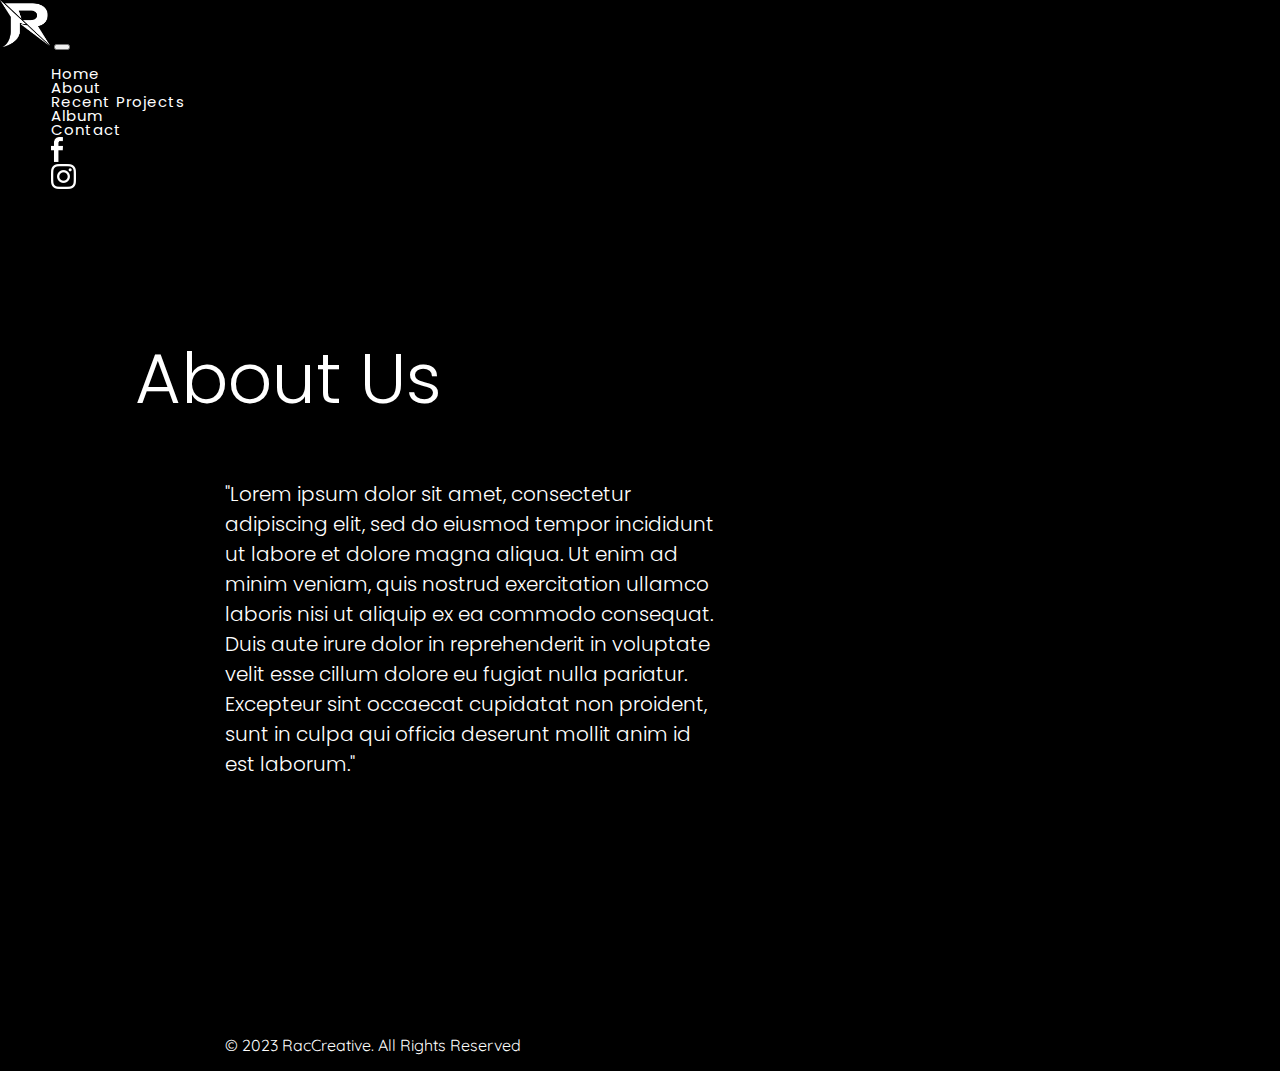
==== about.html @ 80e81a21 "Revised all" ====
<!DOCTYPE html>
<html lang="en">
  <head>
    <meta charset="UTF-8" />
    <meta http-equiv="X-UA-Compatible" content="IE=edge" />
    <meta name="viewport" content="width=device-width, initial-scale=1.0" />
    <title>Raccreative|IndividualProject</title>
    <link href="https://fonts.googleapis.com/css2?family=Poppins:ital,wght@0,100;0,200;0,300;0,400;0,500;0,600;0,700;1,100;1,200;1,300;1,400;1,500;1,600;1,700&display=swap" rel="stylesheet">
    <link href="https://fonts.googleapis.com/css2?family=Poppins:ital,wght@0,100;0,200;0,300;0,400;0,500;0,600;0,700;1,100;1,200;1,300;1,400;1,500;1,600;1,700&family=Quicksand:wght@300;400;500;600;700&display=swap" rel="stylesheet">
    <link href="https://cdn.jsdelivr.net/npm/bootstrap@5.1.3/dist/css/bootstrap.min.css" rel="stylesheet" integrity="sha384-1BmE4kWBq78iYhFldvKuhfTAU6auU8tT94WrHftjDbrCEXSU1oBoqyl2QvZ6jIW3" crossorigin="anonymous">
    <script src="https://cdn.jsdelivr.net/npm/bootstrap@5.1.3/dist/js/bootstrap.bundle.min.js" integrity="sha384-ka7Sk0Gln4gmtz2MlQnikT1wXgYsOg+OMhuP+IlRH9sENBO0LRn5q+8nbTov4+1p" crossorigin="anonymous"></script>
    <link href='https://unpkg.com/boxicons@2.1.4/css/boxicons.min.css' rel='stylesheet'>
    <link rel="stylesheet" href="css/styles.css">
  </head>
  <body>
    <!-- Homepage -->
    <div class="homepage">
        <!-- Header Start -->
        <div class="header"> 
            <nav class="navbar navbar-expand-lg navbar-light">
                <div class="container-fluid">
                  <a class="navbar-brand" href="index.html">
                    <img src="img/RaccreativeLogo.png" width="50" alt="Raccreative Logo">
                  </a>
                  <button class="navbar-toggler" type="button" data-bs-toggle="collapse" data-bs-target="#navbarSupportedContent" aria-controls="navbarSupportedContent" aria-expanded="false" aria-label="Toggle navigation">
                    <span class="navbar-toggler-icon"></span>
                  </button>
                  <div class="collapse navbar-collapse" id="navbarSupportedContent">
                    <ul class="navbar-nav ms-auto mt-2 mt-lg-0">
                      <li class="nav-item">
                        <a style="color:white" class="nav-link" href="index.html">Home</a>
                      </li>
                      <li class="nav-item">
                        <a style="color:white" class="nav-link" href="about.html">About</a>
                      </li>
                      <li class="nav-item">
                        <a style="color:white" class="nav-link" href="project.html">Recent Projects</a>
                      </li>
                      <li class="nav-item">
                        <a style="color:white" class="nav-link" href="album.html">Album</a>
                      </li>
                      <li class="nav-item">
                        <a style="color:white" class="nav-link" href="contact.html">Contact</a>
                      </li>
                      <li class="nav-item">
                        <a class="nav-link" href="https://www.facebook.com/Raccreativestudio"><img src="img\60fea6c83d624000048712b7.png" width="12" alt="facebook"></a>
                      </li>
                      <li class="nav-item">
                        <a class="nav-link" href="https://www.instagram.com/"><img src="img\instagramicon.png" width="25" alt="facebook"></a>
                      </li>
                    </ul>
                  </div>
                </div>
              </nav>
        </div>
        <!-- Header End -->
        <!-- Abut Us -->
        <div class="about--us">
          <h1 class="about-us-h1">About Us</h1>
            <p class="about-us-p">"Lorem ipsum dolor sit amet, consectetur adipiscing elit, sed do eiusmod tempor incididunt ut labore et dolore magna aliqua. 
              Ut enim ad minim veniam, quis nostrud exercitation ullamco laboris nisi ut aliquip ex ea commodo consequat. 
              Duis aute irure dolor in reprehenderit in voluptate velit esse cillum dolore eu fugiat nulla pariatur. 
              Excepteur sint occaecat cupidatat non proident, sunt in culpa qui officia deserunt mollit anim id est laborum."</p>
        </div>
        
        <!-- Footer Start -->
        <footer class="about-us-footer">
          <p>© 2023 RacCreative. All Rights Reserved</p>
        </footer>
        <!-- Footer End -->
    </div>
  </body>
</html>
---- css/styles.css ----
body{
    margin: 0 auto;
    padding: 0;
    box-sizing: border-box;
    font-family: 'Quicksand', sans-serif;  
    overflow-x: hidden;
    background-size: cover;
    background-color: rgb(0, 0, 0);
    color: rgb(255, 255, 255);
    
}

ul{
    list-style: none;
}

a{
    text-decoration: none !important;
    color: #ffffff;
    transition: all 0.5s ease-in-out;
}

a:hover{
    color: #0098d4 !important;
}

.navbar{
    position: relative;
}

.navbar ul li{
    position: relative;
    margin-left: 0.7rem;
    margin-right: 0.7rem;
}

.navbar ul li a{
    position: relative;
    display: block;
    font-family: "poppins", sans-serif;
    font-size: 15px;
    font-weight: 400;
    line-height: 14px;
    letter-spacing: 1px;
    color: white;

}


footer{
    text-align: left;
    padding-left: 25vh;
    padding-top: 40vh;
}

.about-us-footer{
    text-align: left;
    padding-left: 25vh;
    padding-top: 24.5vh;
}

.company-name{
    text-align: left;
    padding-left: 25vh;
    margin-top: 30vh;
    text-shadow: 2px 2px 5px rgba(0, 0, 0, 0.568);
}

h1{
    font-family: 'Poppins', sans-serif;
    font-size: 60px;
    font-weight: 450;
}

h3{
    font-family: 'Poppins', sans-serif;
    font-size: 30px;
    font-weight: 300;
    text-transform: uppercase;
    letter-spacing: 15px;
    
    
}

.about--us{
    text-align: left;
    padding-left: 15vh;
    margin-top: 15vh;
    
}

.about-us-h1{
    font-family: 'Poppins', sans-serif;
    font-size: 70px;
    font-weight: 300;
}

.about-us-p{
    margin-left: 10vh;
    inline-size: 500px;
    font-family: 'Poppins', sans-serif;
    font-size: 20px;
    font-weight: 300;


}
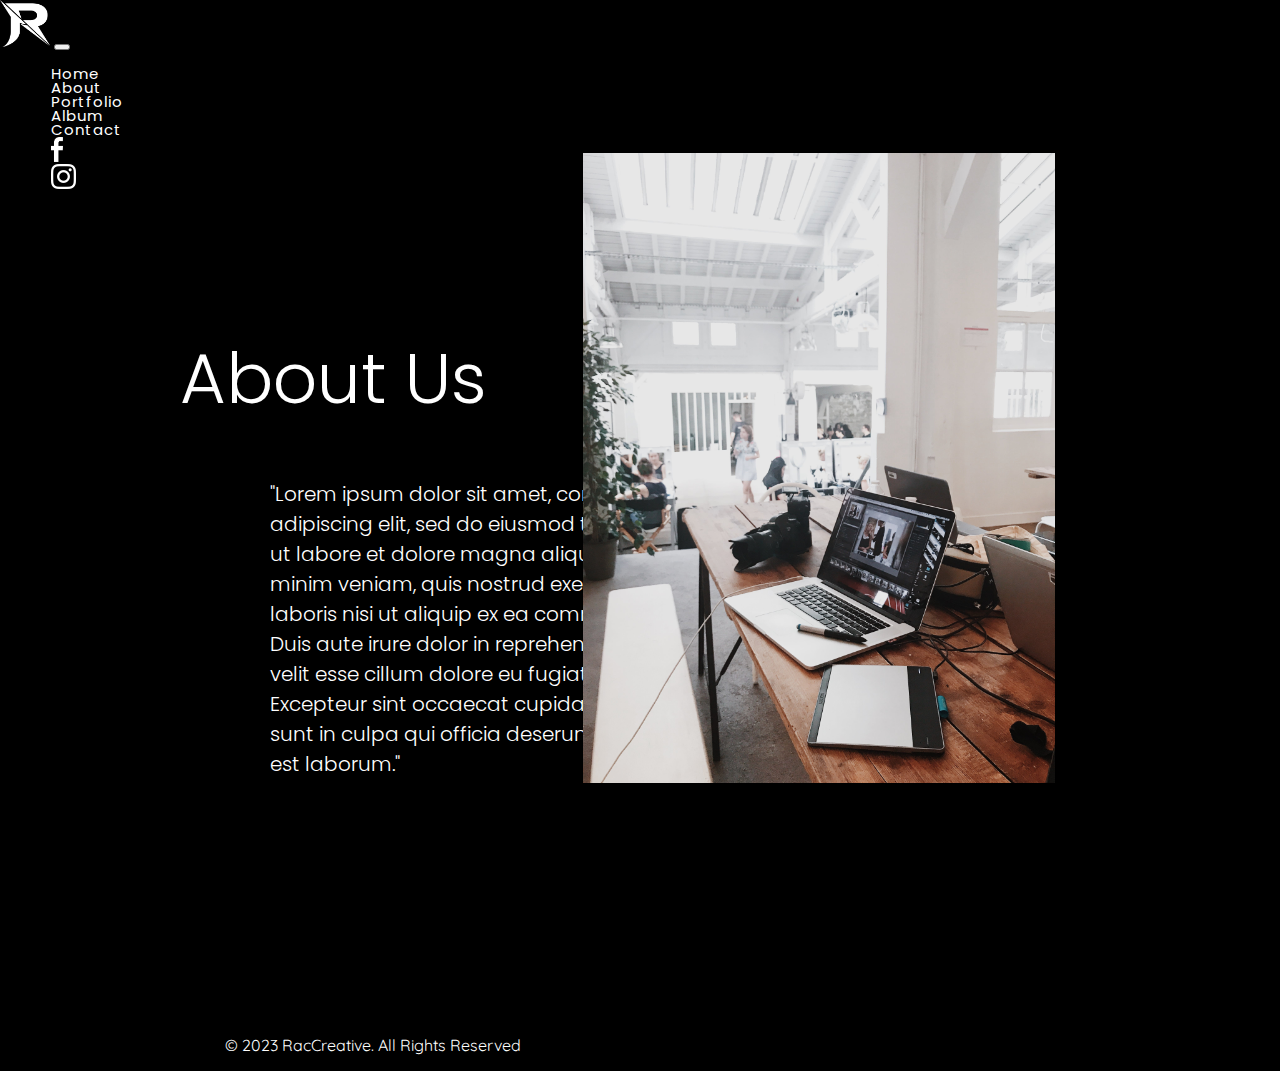
==== commit 9f7566a9: "Added portfolio page" ====
--- a/about.html
+++ b/about.html
@@ -34,7 +34,7 @@
                         <a style="color:white" class="nav-link" href="about.html">About</a>
                       </li>
                       <li class="nav-item">
-                        <a style="color:white" class="nav-link" href="project.html">Recent Projects</a>
+                        <a style="color:white" class="nav-link" href="project.html">Portfolio</a>
                       </li>
                       <li class="nav-item">
                         <a style="color:white" class="nav-link" href="album.html">Album</a>
@@ -43,10 +43,10 @@
                         <a style="color:white" class="nav-link" href="contact.html">Contact</a>
                       </li>
                       <li class="nav-item">
-                        <a class="nav-link" href="https://www.facebook.com/Raccreativestudio"><img src="img\60fea6c83d624000048712b7.png" width="12" alt="facebook"></a>
+                        <a class="nav-link" href="https://www.facebook.com/Raccreativestudio" target="_blank"><img src="img\60fea6c83d624000048712b7.png" width="12" alt="facebook"></a>
                       </li>
                       <li class="nav-item">
-                        <a class="nav-link" href="https://www.instagram.com/"><img src="img\instagramicon.png" width="25" alt="facebook"></a>
+                        <a class="nav-link" href="https://www.instagram.com/" target="_blank"><img src="img\instagramicon.png" width="25" alt="facebook"></a>
                       </li>
                     </ul>
                   </div>
@@ -56,12 +56,17 @@
         <!-- Header End -->
         <!-- Abut Us -->
         <div class="about--us">
+          
+            
+      
           <h1 class="about-us-h1">About Us</h1>
             <p class="about-us-p">"Lorem ipsum dolor sit amet, consectetur adipiscing elit, sed do eiusmod tempor incididunt ut labore et dolore magna aliqua. 
               Ut enim ad minim veniam, quis nostrud exercitation ullamco laboris nisi ut aliquip ex ea commodo consequat. 
               Duis aute irure dolor in reprehenderit in voluptate velit esse cillum dolore eu fugiat nulla pariatur. 
               Excepteur sint occaecat cupidatat non proident, sunt in culpa qui officia deserunt mollit anim id est laborum."</p>
+          <img class="about-us-image" src="img\pexels-flo-dahm-699459.jpg" alt="workdesk">
         </div>
+        
         
         <!-- Footer Start -->
         <footer class="about-us-footer">
--- a/css/styles.css
+++ b/css/styles.css
@@ -61,6 +61,7 @@
     padding-top: 24.5vh;
 }
 
+/* Homepage */
 .company-name{
     text-align: left;
     padding-left: 25vh;
@@ -83,21 +84,26 @@
     
     
 }
+/* End of Homepage */
 
+/* About Us */
 .about--us{
+    
     text-align: left;
-    padding-left: 15vh;
+    padding-left: 20vh;
     margin-top: 15vh;
     
 }
 
 .about-us-h1{
+    position: relative;
     font-family: 'Poppins', sans-serif;
     font-size: 70px;
     font-weight: 300;
 }
 
 .about-us-p{
+    position: relative;
     margin-left: 10vh;
     inline-size: 500px;
     font-family: 'Poppins', sans-serif;
@@ -105,4 +111,65 @@
     font-weight: 300;
 
 
+}
+
+.about-us-image{
+    position: absolute;
+    max-width: 70%;
+    max-height: 70%;
+    top: 17vh;
+    right: 25vh;
+    
+}
+/* about us */
+
+/* portfolio */
+
+.portfolio-images{
+    display: inline-block;
+    padding-top: 7vh;
+    margin-left: 35vh;
+    margin-right: auto;
+
+}
+
+.photography{
+    margin-left: 10vh;
+    width: 300px;
+    height: 500px;
+    object-fit: cover;
+}
+
+.marketing{
+    margin-left: 10vh;
+    width: 300px;
+    height: 500px;
+    object-fit: cover;
+    
+    
+}
+
+.logo{
+    margin-left: 10vh;
+    width: 300px;
+    height: 500px;
+    object-fit: cover;
+    
+
+}
+
+.project-footer{
+    text-align: left;
+    padding-left: 25vh;
+    padding-top: 13vh;
+}
+
+.recent-projects{
+    position: relative;
+    padding-top: 2vh;
+    margin-left: 10vh;
+    /* inline-size: 500px; */
+    font-family: 'Poppins', sans-serif;
+    font-size: 45px;
+    font-weight: 300;
 }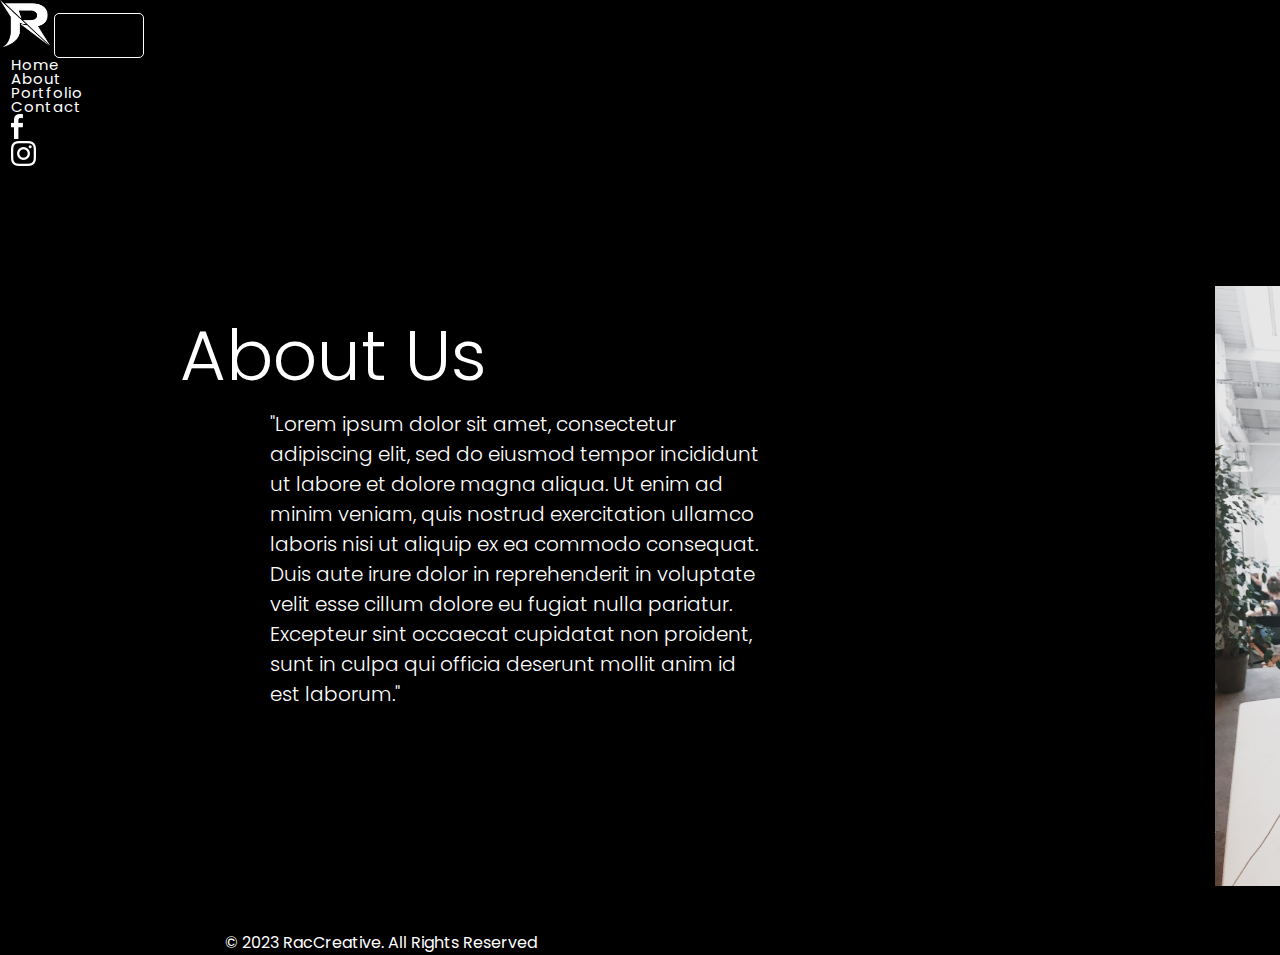
==== commit cdfb8aa4: "Removed album page, redundant" ====
--- a/about.html
+++ b/about.html
@@ -9,7 +9,6 @@
     <link href="https://fonts.googleapis.com/css2?family=Poppins:ital,wght@0,100;0,200;0,300;0,400;0,500;0,600;0,700;1,100;1,200;1,300;1,400;1,500;1,600;1,700&family=Quicksand:wght@300;400;500;600;700&display=swap" rel="stylesheet">
     <link href="https://cdn.jsdelivr.net/npm/bootstrap@5.1.3/dist/css/bootstrap.min.css" rel="stylesheet" integrity="sha384-1BmE4kWBq78iYhFldvKuhfTAU6auU8tT94WrHftjDbrCEXSU1oBoqyl2QvZ6jIW3" crossorigin="anonymous">
     <script src="https://cdn.jsdelivr.net/npm/bootstrap@5.1.3/dist/js/bootstrap.bundle.min.js" integrity="sha384-ka7Sk0Gln4gmtz2MlQnikT1wXgYsOg+OMhuP+IlRH9sENBO0LRn5q+8nbTov4+1p" crossorigin="anonymous"></script>
-    <link href='https://unpkg.com/boxicons@2.1.4/css/boxicons.min.css' rel='stylesheet'>
     <link rel="stylesheet" href="css/styles.css">
   </head>
   <body>
@@ -35,9 +34,6 @@
                       </li>
                       <li class="nav-item">
                         <a style="color:white" class="nav-link" href="project.html">Portfolio</a>
-                      </li>
-                      <li class="nav-item">
-                        <a style="color:white" class="nav-link" href="album.html">Album</a>
                       </li>
                       <li class="nav-item">
                         <a style="color:white" class="nav-link" href="contact.html">Contact</a>
--- a/css/styles.css
+++ b/css/styles.css
@@ -1,10 +1,12 @@
-
-
-body{
-    margin: 0 auto;
+*{
+    margin: 0;
     padding: 0;
     box-sizing: border-box;
-    font-family: 'Quicksand', sans-serif;  
+    font-family: 'poppins', sans-serif;
+}
+
+body{
+
     overflow-x: hidden;
     background-size: cover;
     background-color: rgb(0, 0, 0);
@@ -12,6 +14,39 @@
     
 }
 
+/***************************** Transition Start ******************************/
+.company-name{
+    animation: transitionIn 1.5s;
+}
+
+.contact--container{
+    animation: transitionIn 1.5s;
+}
+
+.about--us{
+    animation: transitionIn 1.5s;
+}
+
+.portfolio-page{
+    animation: transitionIn 1.5s;
+}
+
+@keyframes transitionIn{
+    from{
+        opacity: 0;
+        transform: translateY(-10px);
+
+    }
+
+    to{
+        opacity: 1;
+        transform: translateY(0);
+    }
+}
+
+/**************************** Transition end ******************************/
+
+/************************ Header Start **************************/
 ul{
     list-style: none;
 }
@@ -49,19 +84,19 @@
 }
 
 
+
+/******************************** Header End *********************************/
+
+/********************************* Homepage **********************************/
 footer{
     text-align: left;
     padding-left: 25vh;
     padding-top: 40vh;
 }
 
-.about-us-footer{
-    text-align: left;
-    padding-left: 25vh;
-    padding-top: 24.5vh;
-}
-
-/* Homepage */
+
+
+
 .company-name{
     text-align: left;
     padding-left: 25vh;
@@ -69,13 +104,13 @@
     text-shadow: 2px 2px 5px rgba(0, 0, 0, 0.568);
 }
 
-h1{
+.hompage-title{
     font-family: 'Poppins', sans-serif;
     font-size: 60px;
     font-weight: 450;
 }
 
-h3{
+.homepage-subtitle{
     font-family: 'Poppins', sans-serif;
     font-size: 30px;
     font-weight: 300;
@@ -84,9 +119,9 @@
     
     
 }
-/* End of Homepage */
-
-/* About Us */
+/**************************************** End of Homepage *************************************/
+
+/**************************************** About Us page start**************************************/
 .about--us{
     
     text-align: left;
@@ -113,24 +148,53 @@
 
 }
 
+
 .about-us-image{
     position: absolute;
-    max-width: 70%;
-    max-height: 70%;
-    top: 17vh;
-    right: 25vh;
-    
-}
-/* about us */
-
-/* portfolio */
+    margin-left: 115vh;
+    margin-top: -47vh;
+    width: 450px;
+    height: 600px;
+    object-fit: cover;
+}
+
+
+.about-us-footer{
+    text-align: left;
+    padding-left: 25vh;
+    padding-top: 24.5vh;
+}
+
+/************************************ about us page end *****************************/
+
+/*********************************** portfolio page start *****************************/
 
 .portfolio-images{
     display: inline-block;
-    padding-top: 7vh;
     margin-left: 35vh;
     margin-right: auto;
 
+}
+
+.photography:hover{
+    -ms-transform: scale(1.2);
+    -webkit-transform: scale(1.2);
+    transform: scale(1.2);
+    transition: transform 0.7s;
+}
+
+.marketing:hover{
+    -ms-transform: scale(1.2);
+    -webkit-transform: scale(1.2);
+    transform: scale(1.2);
+    transition: transform 0.7s;
+}
+
+.logo:hover{
+    -ms-transform: scale(1.2);
+    -webkit-transform: scale(1.2);
+    transform: scale(1.2);
+    transition: transform 0.7s;
 }
 
 .photography{
@@ -158,18 +222,138 @@
 
 }
 
+.recent-projects{
+    position: relative;
+    padding-top: 2vh;
+    margin-left: 10vh;
+    /* inline-size: 500px; */
+    font-family: 'Poppins', sans-serif;
+    font-size: 45px;
+    font-weight: 400;
+    
+}
+
+.portfolio--photography{
+    display: inline-block;
+    font-family: 'Poppins', sans-serif;
+    padding-top: 2vh;
+    margin-left: 42vh;
+    margin-right: auto;
+    font-size: 20px;
+}
+
+.portfolio--marketing{
+    display: inline-block;
+    font-family: 'Poppins', sans-serif;
+    padding-top: 2vh;
+    margin-left: 24.5vh;
+    margin-right: auto;
+    font-size: 20px;
+}
+
+.portfolio--logo{
+    display: inline-block;
+    font-family: 'Poppins', sans-serif;
+    padding-top: 2vh;
+    margin-left: 17.5vh;
+    margin-right: auto;
+    font-size: 20px;
+}
+
+.photography--page{
+    position: relative;
+    padding-top: 2vh;
+    margin-left: 10vh;
+    /* inline-size: 500px; */
+    font-family: 'Poppins', sans-serif;
+    font-size: 30px;
+    font-weight: 300;
+}
+
 .project-footer{
     text-align: left;
     padding-left: 25vh;
-    padding-top: 13vh;
-}
-
-.recent-projects{
-    position: relative;
-    padding-top: 2vh;
-    margin-left: 10vh;
-    /* inline-size: 500px; */
-    font-family: 'Poppins', sans-serif;
-    font-size: 45px;
-    font-weight: 300;
-}+    padding-top: 14.5vh;
+}
+
+/********************************** portfolio page end ****************************/
+
+/********************************* Contact Us Page Start ****************************/
+
+.contact-title{
+    position: relative;
+    text-align: left;
+    padding-top: 30vh;
+    margin-left: 20vh;
+}
+
+.contact-title-h3{
+    font-family: "poppins", sans-serif;
+    font-size: 20px;
+    font-weight: 200;
+    margin-left: 5vh;
+}
+
+
+
+form{
+    position: absolute;
+    margin-left: 125vh;
+    margin-top: -27vh;
+    max-width: 70%;
+    max-height: 60%;
+    /* top: 20vh;
+    right: 25vh; */
+    
+}
+
+
+input, textarea{
+    width: 500px;
+    color: rgb(255, 255, 255);
+    border: .5px solid rgb(255, 255, 255);
+    outline: 0;
+    font-family: "poppins", sans-serif;
+    font-size: 15px;
+    background: transparent;
+    padding: 10px;
+    margin-bottom: 10px;
+    border-radius: 5px;
+
+}
+
+button{
+    padding: 10px 0;
+    color: #ffff;
+    outline: none;
+    background: transparent;
+    border: 1px solid #fff;
+    width: 90px;
+    height: 45px;
+    border-radius: 5px;
+    cursor: pointer;
+    text-align: center;
+    
+
+}
+
+button:hover{
+    background-color: #0098d4;
+    color: black;
+    border: black;
+    -ms-transform: scale(1.2);
+    -webkit-transform: scale(1.2);
+    transform: scale(1.2);
+    transition: transform 0.7s;
+    
+}
+
+.contact-footer{
+    text-align: left;
+    padding-left: 25vh;
+    padding-top: 40.5vh;
+}
+
+/***************************** Contact Us Page End *****************************/
+
+
